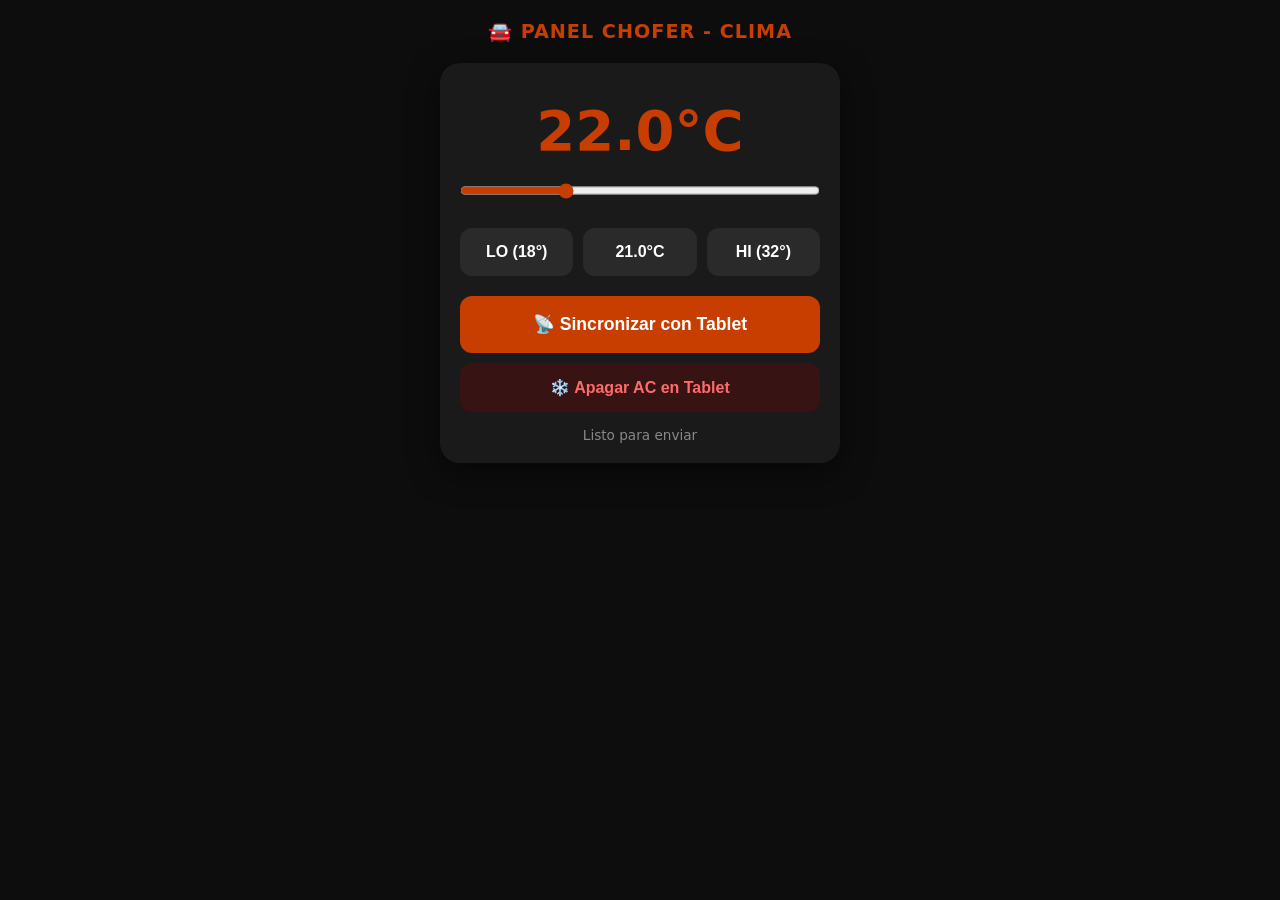
==== admin.html @ cb1eca3d "Add files via upload" ====
<!DOCTYPE html>
<html lang="es">
<head>
  <meta charset="UTF-8">
  <meta name="viewport" content="width=device-width, initial-scale=1.0">
  <title>Panel Chofer - DiDi Premier</title>
  <style>
    * {
      box-sizing: border-box;
      margin: 0;
      padding: 0;
    }
    body {
      font-family: 'Segoe UI', system-ui, sans-serif;
      background-color: #0d0d0d;
      color: #ffffff;
      padding: 20px;
      display: flex;
      flex-direction: column;
      align-items: center;
      min-height: 100vh;
    }
    h1 {
      font-size: 1.2rem;
      color: #c83e00;
      margin-bottom: 20px;
      text-transform: uppercase;
      letter-spacing: 1px;
    }
    .panel-card {
      background-color: #1a1a1a;
      width: 100%;
      max-width: 400px;
      border-radius: 20px;
      padding: 20px;
      text-align: center;
      box-shadow: 0 10px 30px rgba(0,0,0,0.5);
    }
    .display-temp {
      font-size: 3.5rem;
      font-weight: bold;
      color: #c83e00;
      margin: 15px 0;
    }
    input[type=range] {
      width: 100%;
      height: 25px;
      accent-color: #c83e00;
      margin-bottom: 25px;
    }
    .grid-presets {
      display: grid;
      grid-template-columns: repeat(3, 1fr);
      gap: 10px;
      margin-bottom: 20px;
    }
    button {
      background-color: #2a2a2a;
      color: white;
      border: none;
      padding: 15px;
      font-size: 1rem;
      font-weight: bold;
      border-radius: 12px;
      cursor: pointer;
      transition: background-color 0.2s, transform 0.1s;
    }
    button:active {
      transform: scale(0.95);
      background-color: #c83e00;
    }
    .btn-enviar {
      width: 100%;
      background-color: #c83e00;
      padding: 18px;
      font-size: 1.1rem;
      margin-bottom: 10px;
    }
    .btn-apagar {
      width: 100%;
      background-color: #381313;
      color: #ff6b6b;
      padding: 15px;
    }
    .estatus {
      margin-top: 15px;
      font-size: 0.85rem;
      color: #888;
    }
  </style>
</head>
<body>

  <h1>🚘 Panel Chofer - Clima</h1>

  <div class="panel-card">
    <div id="display-valor" class="display-temp">22.0°C</div>

    <!-- Barra de deslizamiento -->
    <input type="range" id="slider-driver" min="18.0" max="32.0" step="0.5" value="22.0" oninput="actualizarDisplay(this.value)">

    <!-- Botones de ajuste rápido -->
    <div class="grid-presets">
      <button onclick="setRapido('LO')">LO (18°)</button>
      <button onclick="setRapido('21.0°C')">21.0°C</button>
      <button onclick="setRapido('HI')">HI (32°)</button>
    </div>

    <!-- Acciones principales -->
    <button class="btn-enviar" onclick="enviarAtablet()">📡 Sincronizar con Tablet</button>
    <button class="btn-apagar" onclick="apagarClimaTablet()">❄️ Apagar AC en Tablet</button>

    <div id="estatus-envio" class="estatus">Listo para enviar</div>
  </div>

  <script>
    // ⚙️ Canal exclusivo de comandos hacia la tablet
    const CANAL_ADMIN = "didi_premier_admin_88"; 

    let valorSeleccionado = "22.0°C";

    function actualizarDisplay(val) {
      const num = parseFloat(val);
      if (num === 32.0) valorSeleccionado = "HI";
      else if (num === 18.0) valorSeleccionado = "LO";
      else valorSeleccionado = `${num.toFixed(1)}°C`;

      document.getElementById('display-valor').innerText = valorSeleccionado;
    }

    function setRapido(val) {
      valorSeleccionado = val;
      document.getElementById('display-valor').innerText = val;
    }

    function enviarComando(mensaje) {
      const estatus = document.getElementById('estatus-envio');
      estatus.innerText = "Enviando...";

      fetch(`https://ntfy.sh/${CANAL_ADMIN}`, {
        method: 'POST',
        body: mensaje,
        headers: { 'Title': 'Comando Chofer' }
      })
      .then(res => {
        if (res.ok) {
          estatus.innerText = `✅ Enviado a tablet: ${mensaje}`;
          estatus.style.color = "#4caf50";
        } else {
          estatus.innerText = "❌ Error al enviar";
          estatus.style.color = "#f44336";
        }
      })
      .catch(err => {
        estatus.innerText = "❌ Error de conexión";
        estatus.style.color = "#f44336";
      });
    }

    function enviarAtablet() {
      enviarComando(valorSeleccionado);
    }

    function apagarClimaTablet() {
      valorSeleccionado = "Apagado";
      document.getElementById('display-valor').innerText = "Apagado";
      enviarComando("Apagado");
    }
  </script>
</body>
</html>
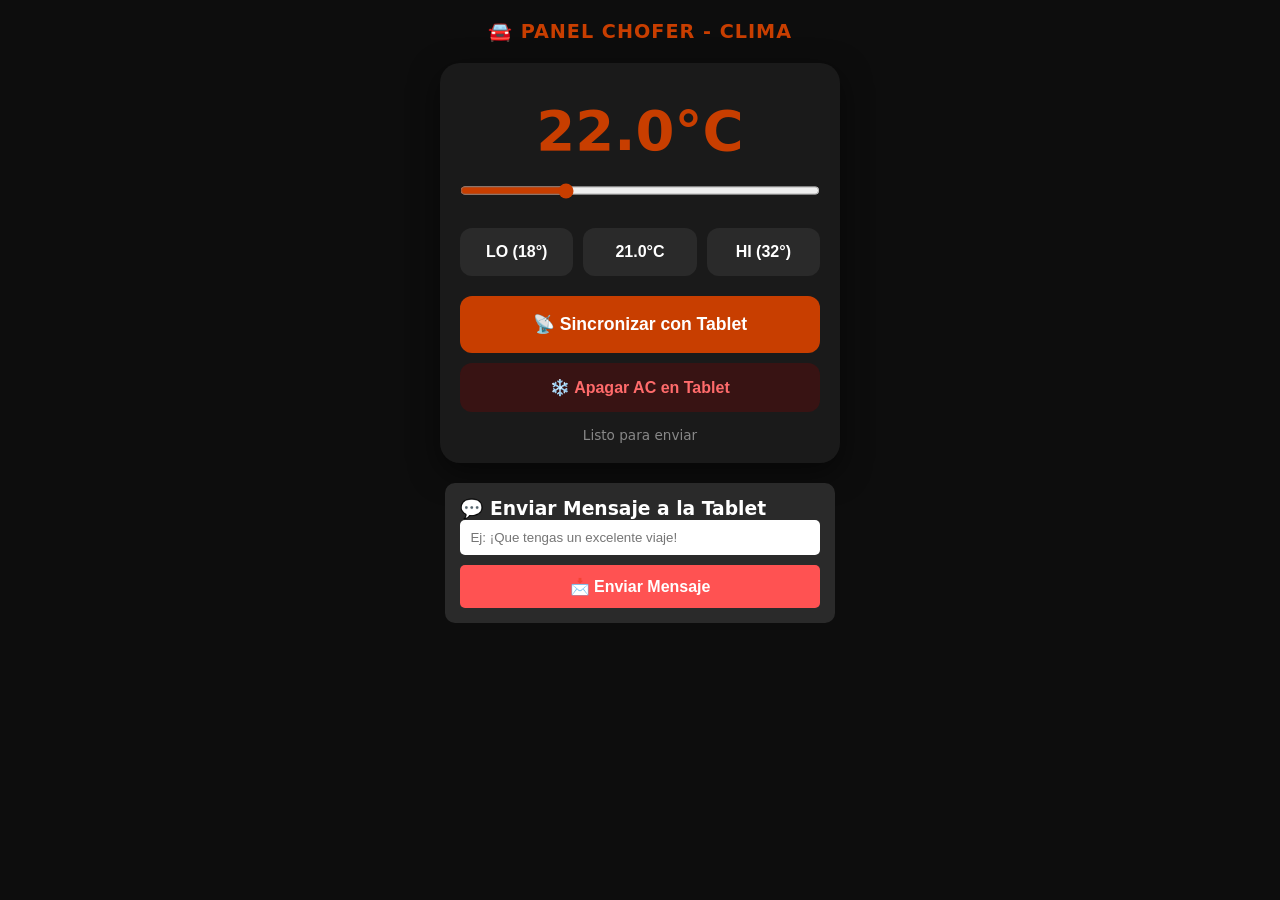
==== commit 094166eb: "Update admin.html" ====
--- a/admin.html
+++ b/admin.html
@@ -113,6 +113,13 @@
     <div id="estatus-envio" class="estatus">Listo para enviar</div>
   </div>
 
+  <!-- 💬 Sección de Mensaje Emergente -->
+<div style="background: #2a2a2a; padding: 15px; border-radius: 10px; margin-top: 20px;">
+  <h3>💬 Enviar Mensaje a la Tablet</h3>
+  <input type="text" id="input-mensaje" placeholder="Ej: ¡Que tengas un excelente viaje!" style="width: 100%; padding: 10px; border-radius: 5px; border: none; margin-bottom: 10px; box-sizing: border-box;">
+  <button onclick="enviarMensajeEmergente()" style="width: 100%; padding: 12px; background: #ff5252; color: white; border: none; border-radius: 5px; font-weight: bold; cursor: pointer;">📩 Enviar Mensaje</button>
+</div>
+
   <script>
     // ⚙️ Canal exclusivo de comandos hacia la tablet
     const CANAL_ADMIN = "didi_premier_admin_88"; 
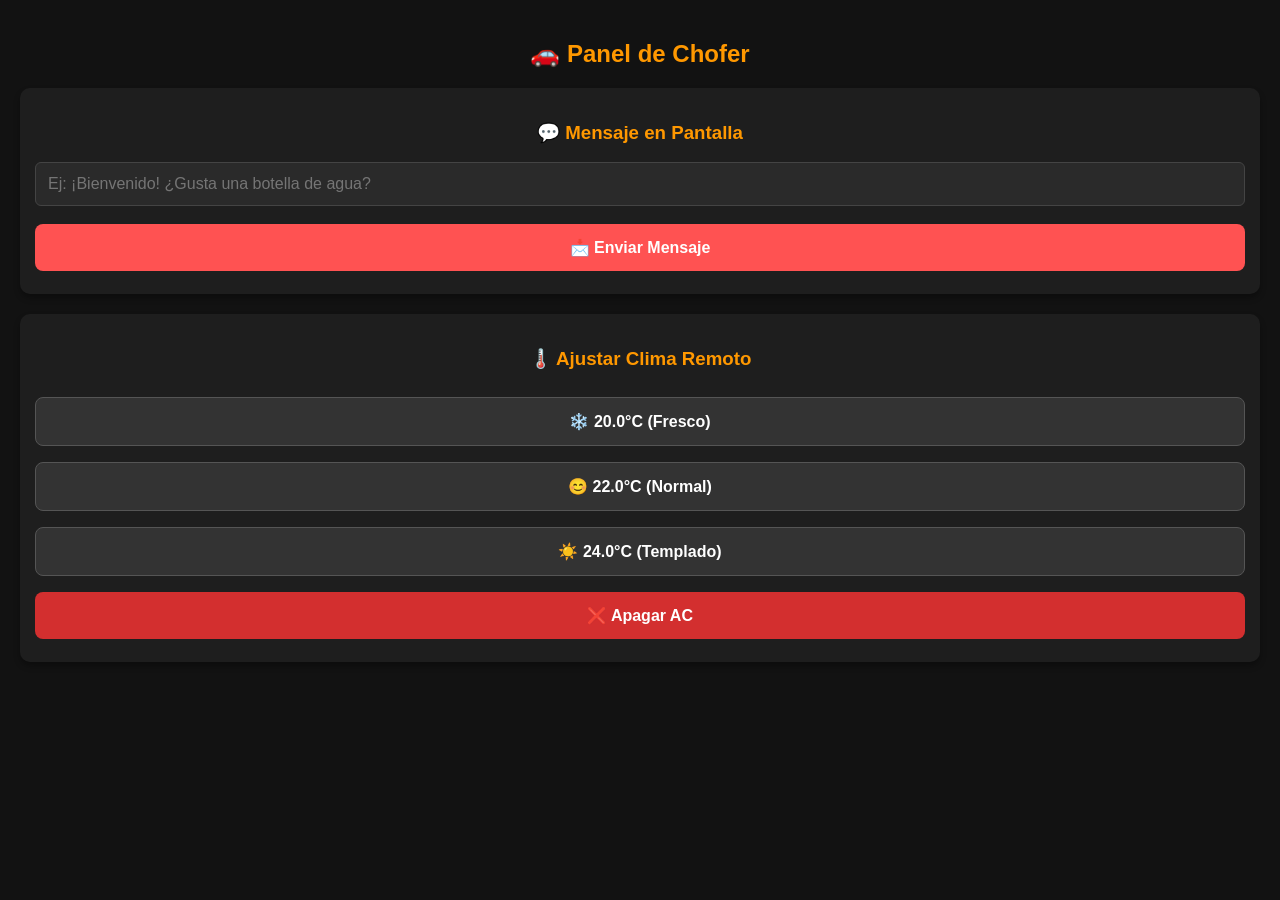
==== commit 46e57e2c: "Update admin.html" ====
--- a/admin.html
+++ b/admin.html
@@ -3,175 +3,119 @@
 <head>
   <meta charset="UTF-8">
   <meta name="viewport" content="width=device-width, initial-scale=1.0">
-  <title>Panel Chofer - DiDi Premier</title>
+  <title>Panel de Control Chofer</title>
   <style>
-    * {
-      box-sizing: border-box;
-      margin: 0;
-      padding: 0;
-    }
     body {
-      font-family: 'Segoe UI', system-ui, sans-serif;
-      background-color: #0d0d0d;
+      font-family: Arial, sans-serif;
+      background-color: #121212;
       color: #ffffff;
       padding: 20px;
-      display: flex;
-      flex-direction: column;
-      align-items: center;
-      min-height: 100vh;
+      margin: 0;
+      text-align: center;
     }
-    h1 {
-      font-size: 1.2rem;
-      color: #c83e00;
+    h2, h3 {
+      color: #ff9800;
+    }
+    .seccion {
+      background: #1e1e1e;
+      padding: 15px;
+      border-radius: 10px;
       margin-bottom: 20px;
-      text-transform: uppercase;
-      letter-spacing: 1px;
-    }
-    .panel-card {
-      background-color: #1a1a1a;
-      width: 100%;
-      max-width: 400px;
-      border-radius: 20px;
-      padding: 20px;
-      text-align: center;
-      box-shadow: 0 10px 30px rgba(0,0,0,0.5);
-    }
-    .display-temp {
-      font-size: 3.5rem;
-      font-weight: bold;
-      color: #c83e00;
-      margin: 15px 0;
-    }
-    input[type=range] {
-      width: 100%;
-      height: 25px;
-      accent-color: #c83e00;
-      margin-bottom: 25px;
-    }
-    .grid-presets {
-      display: grid;
-      grid-template-columns: repeat(3, 1fr);
-      gap: 10px;
-      margin-bottom: 20px;
+      box-shadow: 0 4px 6px rgba(0,0,0,0.3);
     }
     button {
+      width: 100%;
+      padding: 14px;
+      margin: 8px 0;
+      border: none;
+      border-radius: 8px;
+      font-size: 1rem;
+      font-weight: bold;
+      cursor: pointer;
+    }
+    .btn-clima {
+      background-color: #333;
+      color: white;
+      border: 1px solid #555;
+    }
+    .btn-apagar {
+      background-color: #d32f2f;
+      color: white;
+    }
+    .btn-enviar {
+      background-color: #ff5252;
+      color: white;
+    }
+    input[type="text"] {
+      width: 100%;
+      padding: 12px;
+      border-radius: 6px;
+      border: 1px solid #444;
       background-color: #2a2a2a;
       color: white;
-      border: none;
-      padding: 15px;
       font-size: 1rem;
-      font-weight: bold;
-      border-radius: 12px;
-      cursor: pointer;
-      transition: background-color 0.2s, transform 0.1s;
-    }
-    button:active {
-      transform: scale(0.95);
-      background-color: #c83e00;
-    }
-    .btn-enviar {
-      width: 100%;
-      background-color: #c83e00;
-      padding: 18px;
-      font-size: 1.1rem;
+      box-sizing: border-box;
       margin-bottom: 10px;
-    }
-    .btn-apagar {
-      width: 100%;
-      background-color: #381313;
-      color: #ff6b6b;
-      padding: 15px;
-    }
-    .estatus {
-      margin-top: 15px;
-      font-size: 0.85rem;
-      color: #888;
     }
   </style>
 </head>
 <body>
 
-  <h1>🚘 Panel Chofer - Clima</h1>
+  <h2>🚗 Panel de Chofer</h2>
 
-  <div class="panel-card">
-    <div id="display-valor" class="display-temp">22.0°C</div>
-
-    <!-- Barra de deslizamiento -->
-    <input type="range" id="slider-driver" min="18.0" max="32.0" step="0.5" value="22.0" oninput="actualizarDisplay(this.value)">
-
-    <!-- Botones de ajuste rápido -->
-    <div class="grid-presets">
-      <button onclick="setRapido('LO')">LO (18°)</button>
-      <button onclick="setRapido('21.0°C')">21.0°C</button>
-      <button onclick="setRapido('HI')">HI (32°)</button>
-    </div>
-
-    <!-- Acciones principales -->
-    <button class="btn-enviar" onclick="enviarAtablet()">📡 Sincronizar con Tablet</button>
-    <button class="btn-apagar" onclick="apagarClimaTablet()">❄️ Apagar AC en Tablet</button>
-
-    <div id="estatus-envio" class="estatus">Listo para enviar</div>
+  <!-- 💬 Sección de Mensaje Emergente -->
+  <div class="seccion">
+    <h3>💬 Mensaje en Pantalla</h3>
+    <input type="text" id="input-mensaje" placeholder="Ej: ¡Bienvenido! ¿Gusta una botella de agua?">
+    <button class="btn-enviar" onclick="enviarMensajeEmergente()">📩 Enviar Mensaje</button>
   </div>
 
-  <!-- 💬 Sección de Mensaje Emergente -->
-<div style="background: #2a2a2a; padding: 15px; border-radius: 10px; margin-top: 20px;">
-  <h3>💬 Enviar Mensaje a la Tablet</h3>
-  <input type="text" id="input-mensaje" placeholder="Ej: ¡Que tengas un excelente viaje!" style="width: 100%; padding: 10px; border-radius: 5px; border: none; margin-bottom: 10px; box-sizing: border-box;">
-  <button onclick="enviarMensajeEmergente()" style="width: 100%; padding: 12px; background: #ff5252; color: white; border: none; border-radius: 5px; font-weight: bold; cursor: pointer;">📩 Enviar Mensaje</button>
-</div>
+  <!-- 🌡️ Sección de Clima -->
+  <div class="seccion">
+    <h3>🌡️ Ajustar Clima Remoto</h3>
+    <button class="btn-clima" onclick="enviarComandoClima('20.0°C')">❄️ 20.0°C (Fresco)</button>
+    <button class="btn-clima" onclick="enviarComandoClima('22.0°C')">😊 22.0°C (Normal)</button>
+    <button class="btn-clima" onclick="enviarComandoClima('24.0°C')">☀️ 24.0°C (Templado)</button>
+    <button class="btn-apagar" onclick="enviarComandoClima('Apagado')">❌ Apagar AC</button>
+  </div>
 
   <script>
-    // ⚙️ Canal exclusivo de comandos hacia la tablet
-    const CANAL_ADMIN = "didi_premier_admin_88"; 
+    const CANAL_ADMIN = "didi_premier_admin_88";
 
-    let valorSeleccionado = "22.0°C";
+    // Función para enviar mensajes emergentes
+    function enviarMensajeEmergente() {
+      const input = document.getElementById('input-mensaje');
+      const mensaje = input.value.trim();
 
-    function actualizarDisplay(val) {
-      const num = parseFloat(val);
-      if (num === 32.0) valorSeleccionado = "HI";
-      else if (num === 18.0) valorSeleccionado = "LO";
-      else valorSeleccionado = `${num.toFixed(1)}°C`;
-
-      document.getElementById('display-valor').innerText = valorSeleccionado;
-    }
-
-    function setRapido(val) {
-      valorSeleccionado = val;
-      document.getElementById('display-valor').innerText = val;
-    }
-
-    function enviarComando(mensaje) {
-      const estatus = document.getElementById('estatus-envio');
-      estatus.innerText = "Enviando...";
+      if (mensaje === "") return;
 
       fetch(`https://ntfy.sh/${CANAL_ADMIN}`, {
         method: 'POST',
-        body: mensaje,
-        headers: { 'Title': 'Comando Chofer' }
+        body: `MSG: ${mensaje}`
       })
       .then(res => {
         if (res.ok) {
-          estatus.innerText = `✅ Enviado a tablet: ${mensaje}`;
-          estatus.style.color = "#4caf50";
+          alert("✅ Mensaje enviado a la tablet");
+          input.value = "";
         } else {
-          estatus.innerText = "❌ Error al enviar";
-          estatus.style.color = "#f44336";
+          alert("❌ Error al enviar el mensaje");
         }
       })
-      .catch(err => {
-        estatus.innerText = "❌ Error de conexión";
-        estatus.style.color = "#f44336";
-      });
+      .catch(err => alert("❌ Error de red: " + err));
     }
 
-    function enviarAtablet() {
-      enviarComando(valorSeleccionado);
-    }
-
-    function apagarClimaTablet() {
-      valorSeleccionado = "Apagado";
-      document.getElementById('display-valor').innerText = "Apagado";
-      enviarComando("Apagado");
+    // Función para enviar cambios de clima
+    function enviarComandoClima(valor) {
+      fetch(`https://ntfy.sh/${CANAL_ADMIN}`, {
+        method: 'POST',
+        body: valor
+      })
+      .then(res => {
+        if (res.ok) {
+          console.log("Comando enviado:", valor);
+        }
+      })
+      .catch(err => console.error("Error al enviar clima:", err));
     }
   </script>
 </body>
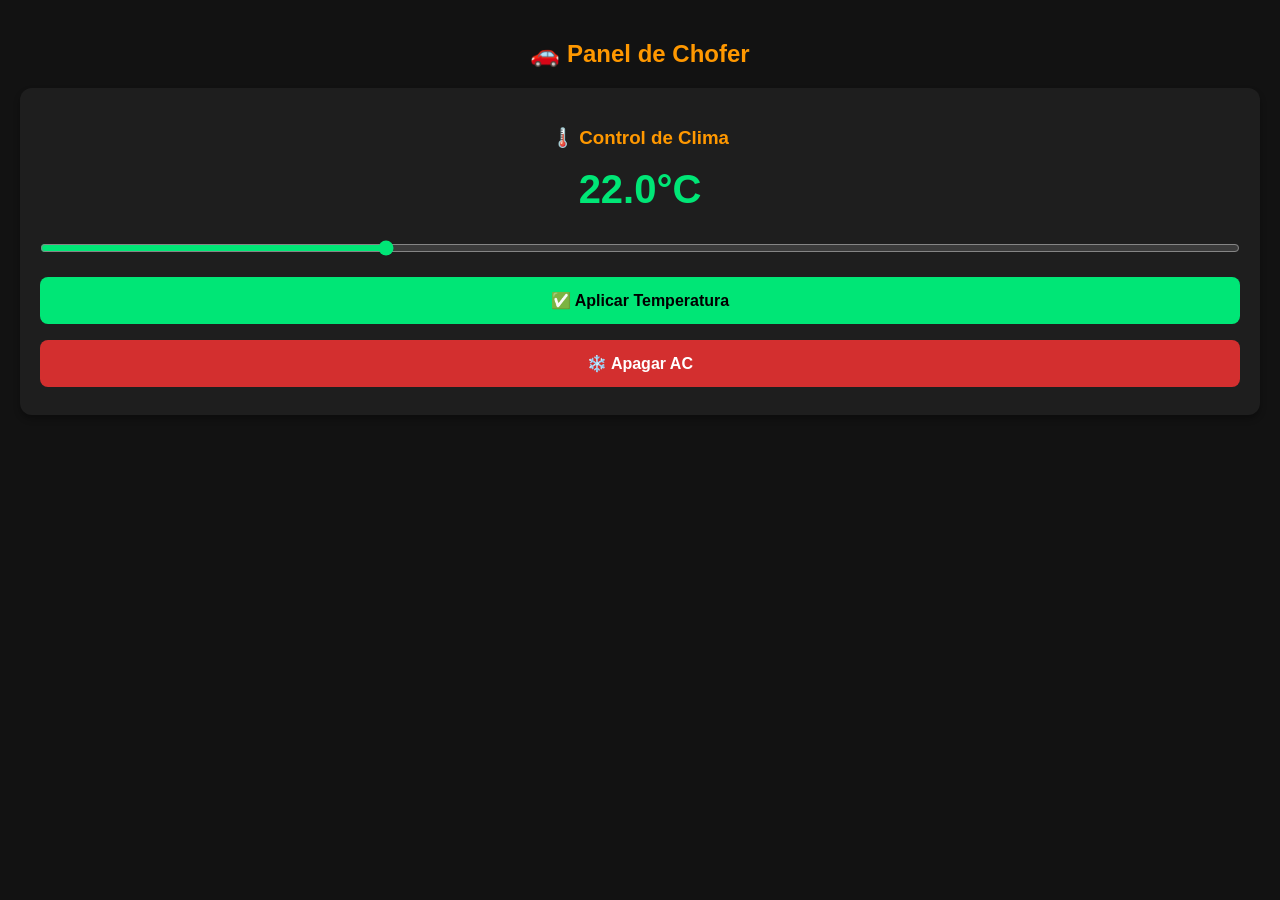
==== commit 94281168: "Update admin.html Re implementacion del panel de administrador con la barra deslizable del aire acon" ====
--- a/admin.html
+++ b/admin.html
@@ -3,7 +3,7 @@
 <head>
   <meta charset="UTF-8">
   <meta name="viewport" content="width=device-width, initial-scale=1.0">
-  <title>Panel de Control Chofer</title>
+  <title>Panel Chofer - Clima</title>
   <style>
     body {
       font-family: Arial, sans-serif;
@@ -18,10 +18,22 @@
     }
     .seccion {
       background: #1e1e1e;
-      padding: 15px;
-      border-radius: 10px;
+      padding: 20px;
+      border-radius: 12px;
       margin-bottom: 20px;
       box-shadow: 0 4px 6px rgba(0,0,0,0.3);
+    }
+    .temp-display {
+      font-size: 2.5rem;
+      font-weight: bold;
+      color: #00e676;
+      margin: 15px 0;
+    }
+    input[type="range"] {
+      width: 100%;
+      height: 12px;
+      margin: 15px 0;
+      accent-color: #00e676;
     }
     button {
       width: 100%;
@@ -33,29 +45,13 @@
       font-weight: bold;
       cursor: pointer;
     }
-    .btn-clima {
-      background-color: #333;
-      color: white;
-      border: 1px solid #555;
+    .btn-enviar {
+      background-color: #00e676;
+      color: #000;
     }
     .btn-apagar {
       background-color: #d32f2f;
       color: white;
-    }
-    .btn-enviar {
-      background-color: #ff5252;
-      color: white;
-    }
-    input[type="text"] {
-      width: 100%;
-      padding: 12px;
-      border-radius: 6px;
-      border: 1px solid #444;
-      background-color: #2a2a2a;
-      color: white;
-      font-size: 1rem;
-      box-sizing: border-box;
-      margin-bottom: 10px;
     }
   </style>
 </head>
@@ -63,59 +59,59 @@
 
   <h2>🚗 Panel de Chofer</h2>
 
-  <!-- 💬 Sección de Mensaje Emergente -->
+  <!-- 🌡️ Control de Clima con Barra Deslizable -->
   <div class="seccion">
-    <h3>💬 Mensaje en Pantalla</h3>
-    <input type="text" id="input-mensaje" placeholder="Ej: ¡Bienvenido! ¿Gusta una botella de agua?">
-    <button class="btn-enviar" onclick="enviarMensajeEmergente()">📩 Enviar Mensaje</button>
-  </div>
+    <h3>🌡️ Control de Clima</h3>
+    
+    <div class="temp-display" id="valor-temp-admin">22.0°C</div>
 
-  <!-- 🌡️ Sección de Clima -->
-  <div class="seccion">
-    <h3>🌡️ Ajustar Clima Remoto</h3>
-    <button class="btn-clima" onclick="enviarComandoClima('20.0°C')">❄️ 20.0°C (Fresco)</button>
-    <button class="btn-clima" onclick="enviarComandoClima('22.0°C')">😊 22.0°C (Normal)</button>
-    <button class="btn-clima" onclick="enviarComandoClima('24.0°C')">☀️ 24.0°C (Templado)</button>
-    <button class="btn-apagar" onclick="enviarComandoClima('Apagado')">❌ Apagar AC</button>
+    <input type="range" id="range-temp-admin" min="18.0" max="32.0" step="0.5" value="22.0" oninput="actualizarLectura(this.value)">
+
+    <button class="btn-enviar" onclick="enviarTemperaturaRemota()">✅ Aplicar Temperatura</button>
+    <button class="btn-apagar" onclick="enviarApagadoRemoto()">❄️ Apagar AC</button>
   </div>
 
   <script>
     const CANAL_ADMIN = "didi_premier_admin_88";
 
-    // Función para enviar mensajes emergentes
-    function enviarMensajeEmergente() {
-      const input = document.getElementById('input-mensaje');
-      const mensaje = input.value.trim();
+    function actualizarLectura(valor) {
+      const display = document.getElementById('valor-temp-admin');
+      const numVal = parseFloat(valor);
 
-      if (mensaje === "") return;
-
-      fetch(`https://ntfy.sh/${CANAL_ADMIN}`, {
-        method: 'POST',
-        body: `MSG: ${mensaje}`
-      })
-      .then(res => {
-        if (res.ok) {
-          alert("✅ Mensaje enviado a la tablet");
-          input.value = "";
-        } else {
-          alert("❌ Error al enviar el mensaje");
-        }
-      })
-      .catch(err => alert("❌ Error de red: " + err));
+      if (numVal === 32.0) {
+        display.innerText = "HI (32.0°C)";
+      } else if (numVal === 18.0) {
+        display.innerText = "LO (18.0°C)";
+      } else {
+        display.innerText = `${numVal.toFixed(1)}°C`;
+      }
     }
 
-    // Función para enviar cambios de clima
-    function enviarComandoClima(valor) {
+    function enviarTemperaturaRemota() {
+      const val = parseFloat(document.getElementById('range-temp-admin').value);
+      let mensaje = `${val.toFixed(1)}°C`;
+
+      if (val === 32.0) mensaje = "HI";
+      if (val === 18.0) mensaje = "LO";
+
+      enviarComando(mensaje);
+    }
+
+    function enviarApagadoRemoto() {
+      enviarComando("Apagado");
+    }
+
+    function enviarComando(valor) {
       fetch(`https://ntfy.sh/${CANAL_ADMIN}`, {
         method: 'POST',
         body: valor
       })
       .then(res => {
         if (res.ok) {
-          console.log("Comando enviado:", valor);
+          console.log("Comando de clima enviado:", valor);
         }
       })
-      .catch(err => console.error("Error al enviar clima:", err));
+      .catch(err => console.error("Error al enviar comando:", err));
     }
   </script>
 </body>
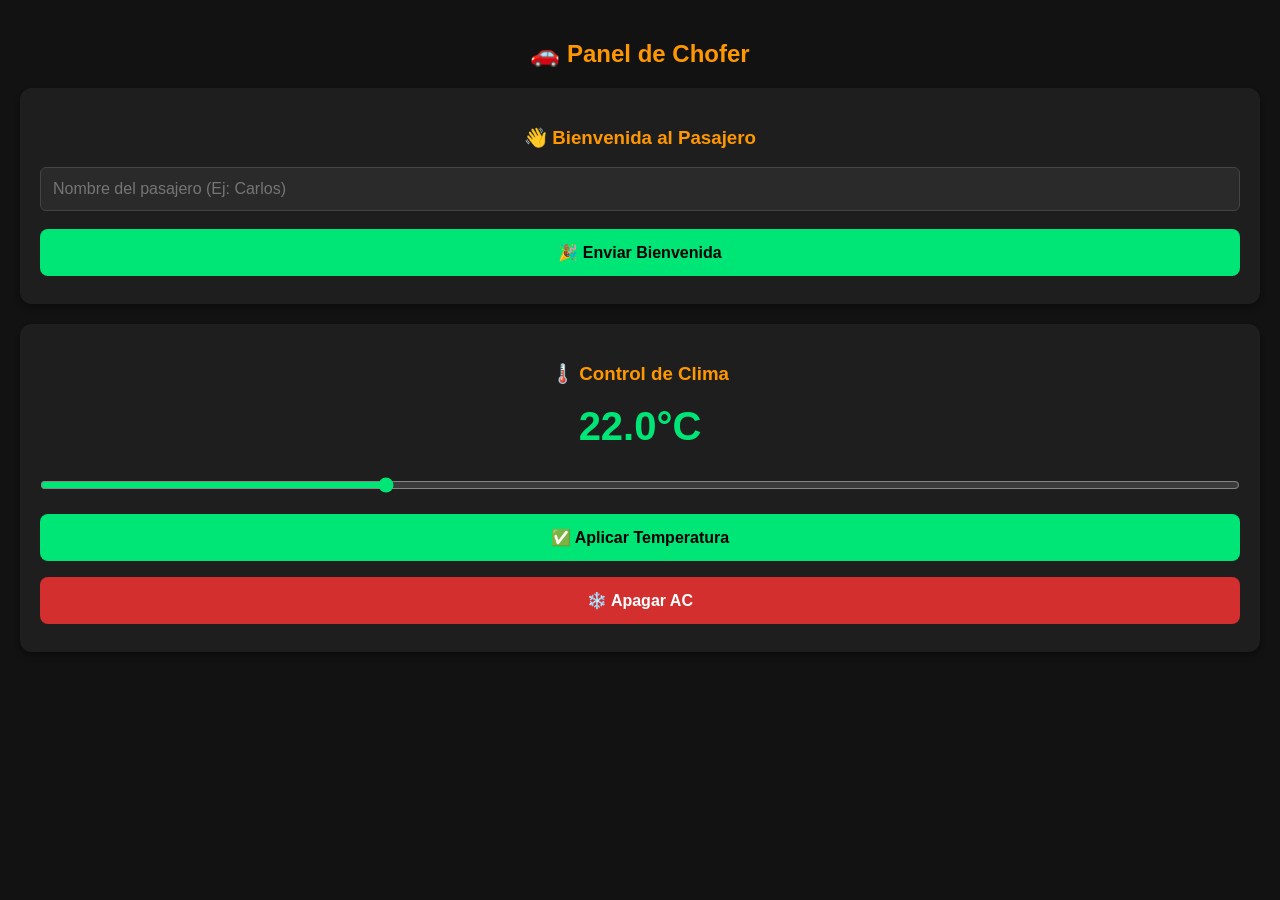
==== commit 5b8f36a5: "Update admin.html Agregar funcion de dar la bienvenida al usuario por medio del panel de administrac" ====
--- a/admin.html
+++ b/admin.html
@@ -59,6 +59,13 @@
 
   <h2>🚗 Panel de Chofer</h2>
 
+  <!-- 👋 Sección Bienvenida Personalizada -->
+<div class="seccion">
+  <h3>👋 Bienvenida al Pasajero</h3>
+  <input type="text" id="input-nombre" placeholder="Nombre del pasajero (Ej: Carlos)" style="width: 100%; padding: 12px; border-radius: 6px; border: 1px solid #444; background: #2a2a2a; color: white; font-size: 1rem; box-sizing: border-box; margin-bottom: 10px;">
+  <button class="btn-enviar" onclick="enviarBienvenida()">🎉 Enviar Bienvenida</button>
+</div>
+
   <!-- 🌡️ Control de Clima con Barra Deslizable -->
   <div class="seccion">
     <h3>🌡️ Control de Clima</h3>
@@ -113,6 +120,16 @@
       })
       .catch(err => console.error("Error al enviar comando:", err));
     }
+
+    function enviarBienvenida() {
+  const input = document.getElementById('input-nombre');
+  const nombre = input.value.trim();
+
+  if (nombre === "") return;
+
+  enviarComando(`BIENVENIDA:${nombre}`);
+  input.value = ""; // Limpia el recuadro
+}
   </script>
 </body>
 </html>
